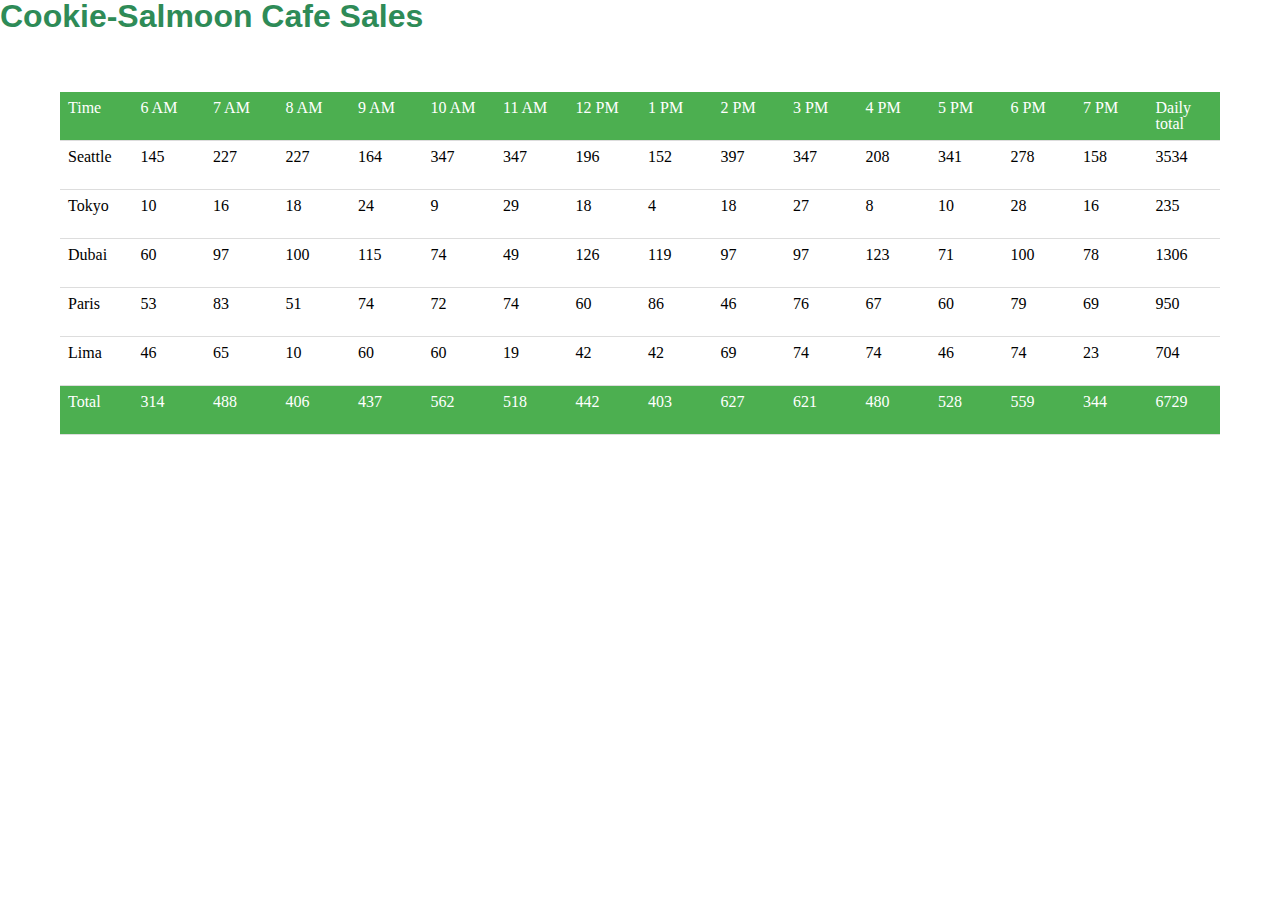
==== sales.html @ 74f800c9 "Update sales.html" ====
<!DOCTYPE html>
<html lang="en">
<head>
    <title>Cookie-stand</title>
    <link rel="stylesheet" href="./Css/reset.css">
    <link rel="stylesheet" href="./Css/style.css">
</head>
<body>
    <h1>  Cookie-Salmoon Cafe Sales </h1>
   <div id= salestable></div>

    <script src="./JS/app.js"></script>
</body>
</html>
---- Css/style.css ----
h1 {
    color: seagreen;
    font-size: xx-large;
    font-family: 'Segoe UI', Tahoma, Geneva, Verdana, sans-serif;
    font-weight: bolder;
}

a {
    color: sienna;
    text-decoration: none;
    font-weight: bold;
}


div{
    margin: 50px;
    padding: 10px;
    border: 20px;
    border-color: darkgreen;
}


table {
    width: 100%;
  border-collapse: collapse;
  border-color: darkred;
  
    
}
tr:hover {background-color:#f5f5f5;}   

th, td {
    padding: 8px;
    text-align: left;
    border-bottom: 1px solid #ddd;
  }

th {
    background-color: #4CAF50;
    color: white;
  }


tr, th, td{
    height: 2em;
    width: 3em;
}
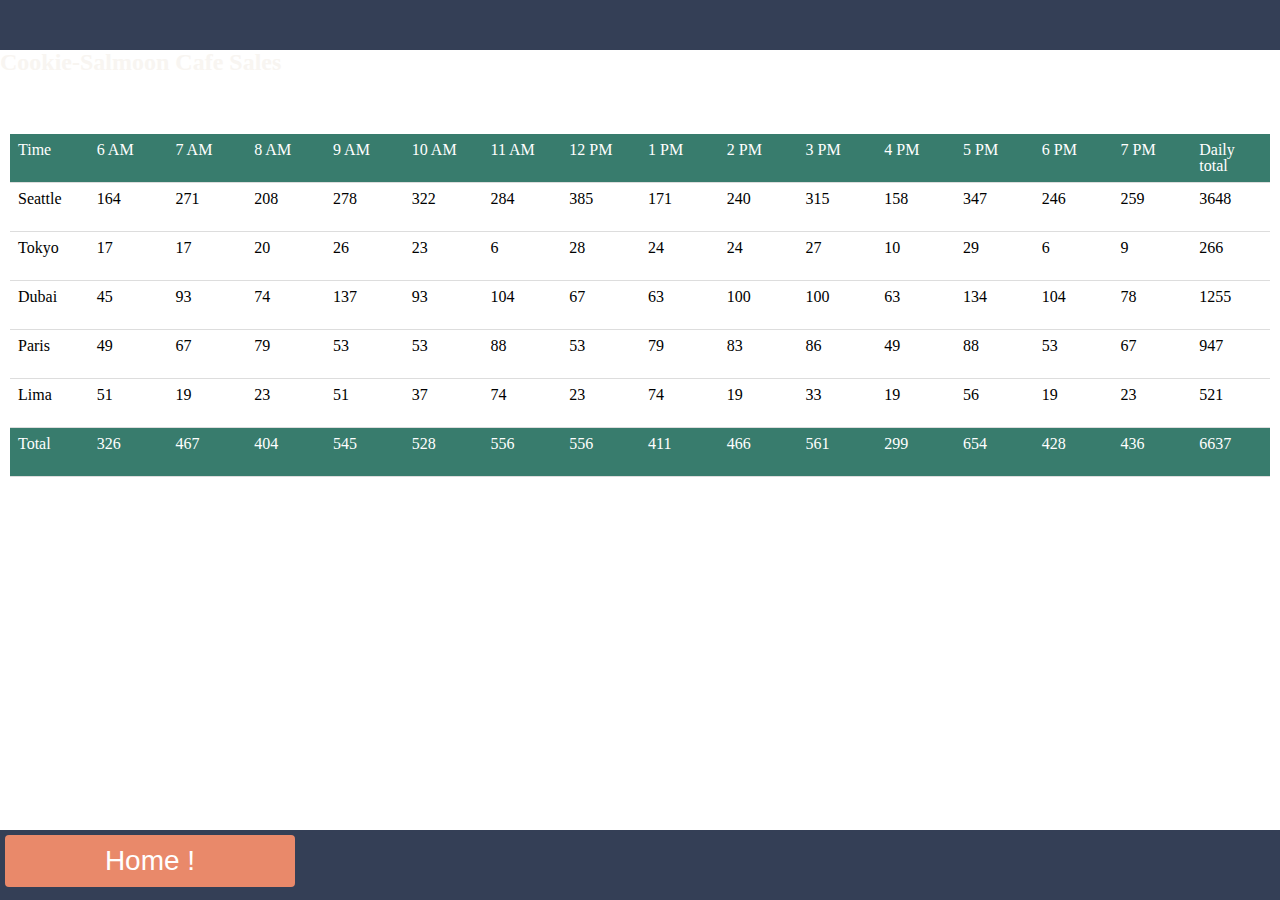
==== commit 65116c04: "final css vi" ====
--- a/sales.html
+++ b/sales.html
@@ -6,9 +6,14 @@
     <link rel="stylesheet" href="./Css/style.css">
 </head>
 <body>
+    <header></header>
+    <main></main>
     <h1>  Cookie-Salmoon Cafe Sales </h1>
    <div id= salestable></div>
 
     <script src="./JS/app.js"></script>
+    <footer>
+        <a href="./index.html"><button class="button" style="vertical-align:middle"><span>Home ! </span></button><a></a>
+    </footer>
 </body>
-</html>
+</html>--- a/Css/style.css
+++ b/Css/style.css
@@ -1,22 +1,81 @@
-h1 {
-    color: seagreen;
-    font-size: xx-large;
-    font-family: 'Segoe UI', Tahoma, Geneva, Verdana, sans-serif;
-    font-weight: bolder;
+header {
+  background-color: #343f56;
+  color: moccasin;
+  box-sizing: border-box;
+  width: 100%;
+  height: 50px;
+  position: relative;
+  text-align: center;
 }
 
-a {
-    color: sienna;
-    text-decoration: none;
-    font-weight: bold;
+.top img{
+  width: 60px;
+  height: 30px;
+  float: left;
+}
+
+h1 {
+    color: #f8f5f1;
+    font-size: x-large;
+    font-family: cursive;
+    font-weight: bolder;
+    font-family: cursive;
+    position: relative;
+    text-shadow: #ddd;
 }
 
 
+.line {
+  text-decoration: none;
+  list-style: none;
+ color: #343f56;
+  font-family: cursive;
+  display: inline;
+  position: relative;
+  width: 20px;
+  text-align: center;
+}
+
+ul li {
+  display: inline-block;
+  width: 130px;
+  text-align: center;
+  font-size: xx-large;
+  color: #e9896a;
+  margin: 20px;
+}
 div{
-    margin: 50px;
+    margin-top: 50px;
     padding: 10px;
     border: 20px;
-    border-color: darkgreen;
+    border-color: #387c6d;
+}
+
+.img{
+  margin: 10px;
+  align-self: center;
+  width: 90%;
+  height: 300px;
+  margin-left: 50px;
+  margin-right: 50px;
+
+  
+}
+.img ul li img{
+  width: 200px;
+  height: 150px;
+  margin: 100px 0px 100px 0px;
+  position: relative;
+  display: inline-block;
+}
+
+#welcome{
+  color: #387c6d;
+  text-align: center;
+  font-size: xx-large;
+  font-weight: bolder;
+  font-family: cursive;
+  margin-top: 100px;
 }
 
 
@@ -36,7 +95,7 @@
   }
 
 th {
-    background-color: #4CAF50;
+    background-color: #387c6d;
     color: white;
   }
 
@@ -45,3 +104,81 @@
     height: 2em;
     width: 3em;
 }
+
+.btn{
+  text-align: right;
+}
+
+.button {
+  display: inline-block;
+  border-radius: 4px;
+  background-color: #e9896a;
+  border: none;
+  color: #FFFFFF;
+  text-align: center;
+  font-size: 28px;
+  padding: 10px;
+  width: 290px;
+  transition: all 0.5s;
+  cursor: pointer;
+  margin: 5px;
+}
+
+.button span {
+  cursor: pointer;
+  display: inline-block;
+  position: relative;
+  transition: 0.5s;
+}
+
+.button span:after {
+  content: '\00bb';
+  position: absolute;
+  opacity: 0;
+  top: 0;
+  right: -20px;
+  transition: 0.5s;
+}
+
+.button:hover span {
+  padding-right: 25px;
+}
+
+.button:hover span:after {
+  opacity: 1;
+  right: 0;
+}
+
+
+a.button {
+  -webkit-appearance: button;
+  -moz-appearance: button;
+  appearance: button;
+
+  text-decoration: none;
+  color: initial;
+}
+
+
+.bottom{
+  text-align: right;
+  color: #f8f5f1;
+  position: relative;
+
+}
+
+
+
+
+
+footer{
+  position: fixed;
+  left: 0;
+  bottom: 0;
+  background-color: #343f56;
+  width: 300%;
+  height: 70px;
+  margin-top: 20px;
+  text-align: left;
+  color: #ddd;
+}
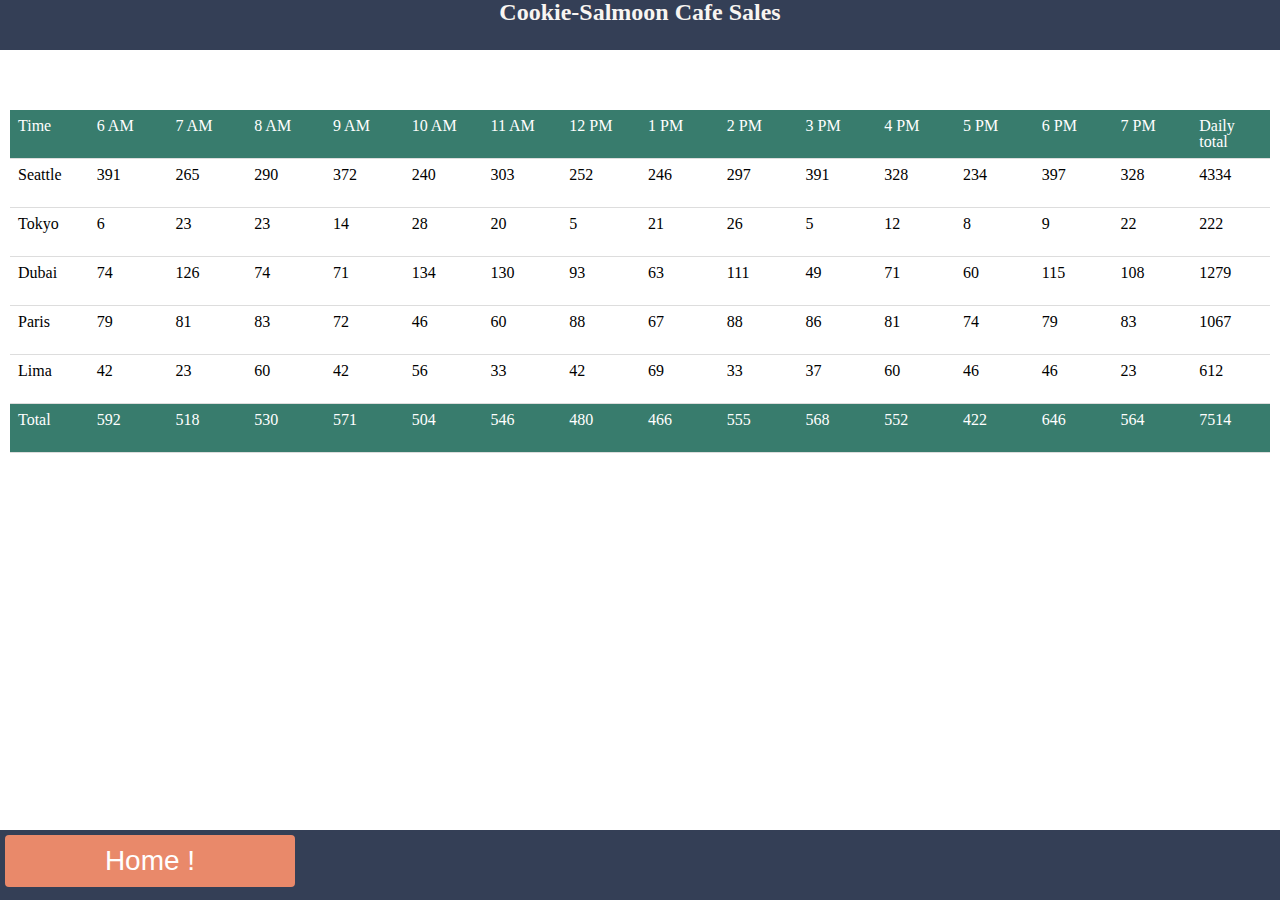
==== commit 64d1e2bf: "update" ====
--- a/sales.html
+++ b/sales.html
@@ -6,9 +6,9 @@
     <link rel="stylesheet" href="./Css/style.css">
 </head>
 <body>
-    <header></header>
+    <header><h1 id='page2'>  Cookie-Salmoon Cafe Sales </h1></header>
     <main></main>
-    <h1>  Cookie-Salmoon Cafe Sales </h1>
+    
    <div id= salestable></div>
 
     <script src="./JS/app.js"></script>
--- a/Css/style.css
+++ b/Css/style.css
@@ -25,6 +25,16 @@
 }
 
 
+#page2 {
+  color: #f8f5f1;
+  font-size: x-large;
+  font-family: cursive;
+  font-weight: bolder;
+  font-family: cursive;
+  position: relative;
+  text-shadow: #ddd;
+}
+
 .line {
   text-decoration: none;
   list-style: none;
@@ -44,6 +54,7 @@
   color: #e9896a;
   margin: 20px;
 }
+
 div{
     margin-top: 50px;
     padding: 10px;
@@ -51,22 +62,21 @@
     border-color: #387c6d;
 }
 
-.img{
-  margin: 10px;
+#img{
   align-self: center;
   width: 90%;
-  height: 300px;
+  height: 30%;
   margin-left: 50px;
   margin-right: 50px;
-
-  
+  align-content: center;
 }
-.img ul li img{
+#img ul li img{
   width: 200px;
   height: 150px;
-  margin: 100px 0px 100px 0px;
-  position: relative;
+  margin-left: 100px;
+  margin-right: 500px;
   display: inline-block;
+  
 }
 
 #welcome{
@@ -169,8 +179,6 @@
 
 
 
-
-
 footer{
   position: fixed;
   left: 0;
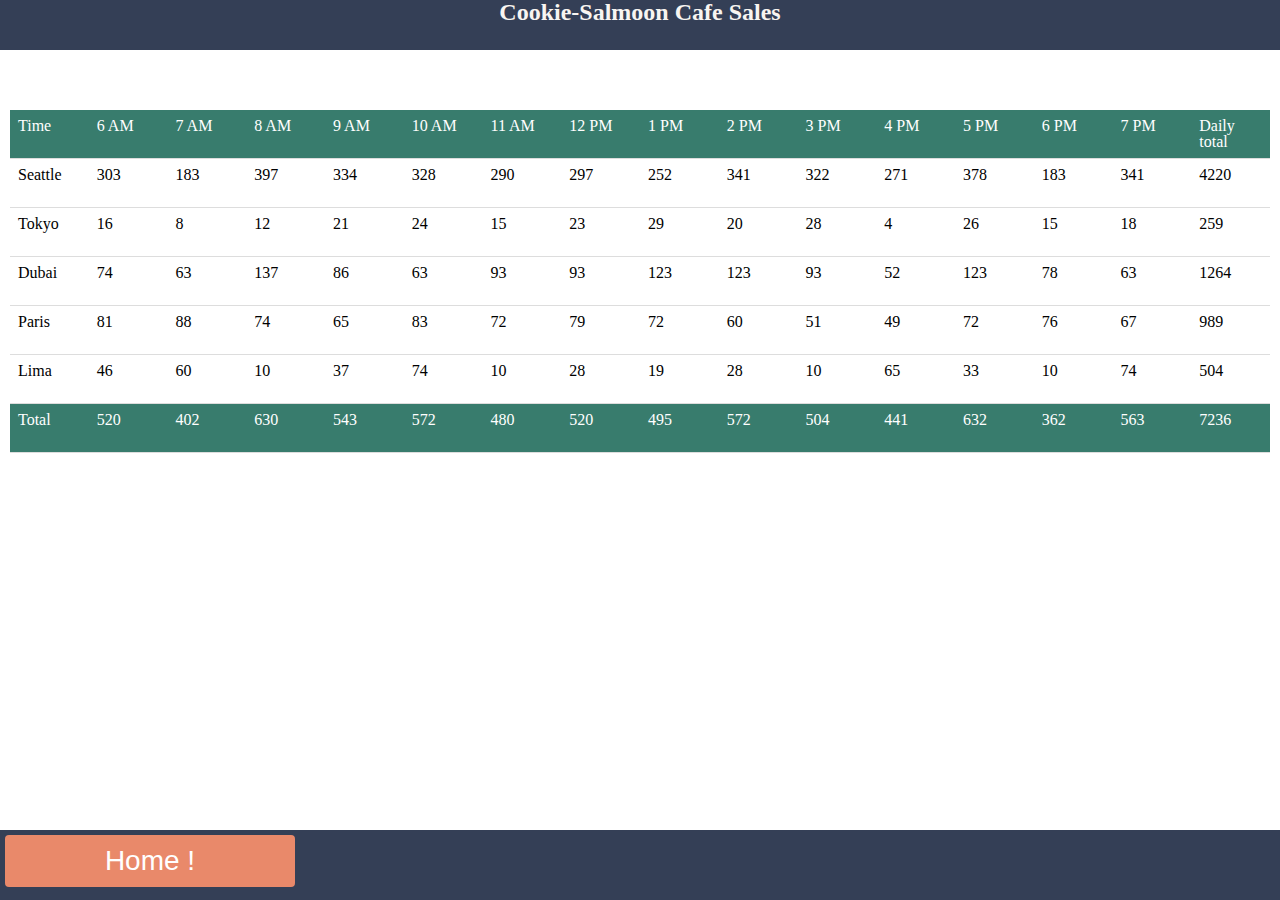
==== commit e790f228: "update" ====
--- a/sales.html
+++ b/sales.html
@@ -6,7 +6,9 @@
     <link rel="stylesheet" href="./Css/style.css">
 </head>
 <body>
-    <header><h1 id='page2'>  Cookie-Salmoon Cafe Sales </h1></header>
+    <header>
+        <h1 id='page2'>  Cookie-Salmoon Cafe Sales </h1>
+    </header>
     <main></main>
     
    <div id= salestable></div>
--- a/Css/style.css
+++ b/Css/style.css
@@ -73,8 +73,10 @@
 #img ul li img{
   width: 200px;
   height: 150px;
-  margin-left: 100px;
-  margin-right: 500px;
+  left: 25%;
+  right: 25%;
+  /* margin-left: 100px;
+  margin-right: 500px; */
   display: inline-block;
   
 }
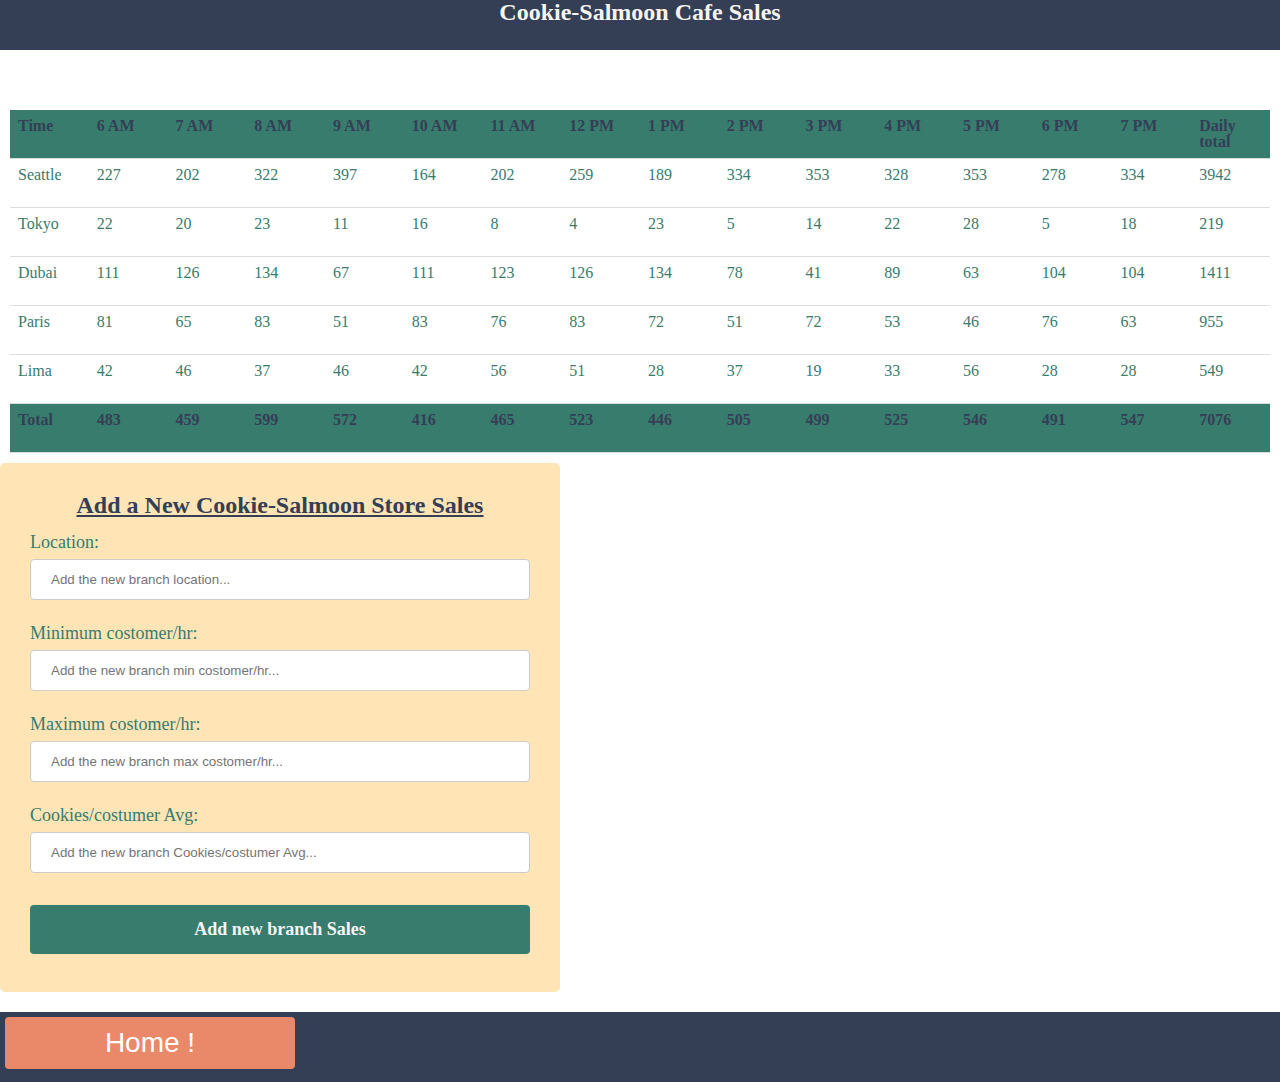
==== commit f4b37a8d: "lab9" ====
--- a/sales.html
+++ b/sales.html
@@ -13,6 +13,30 @@
     
    <div id= salestable></div>
 
+   <form action="" id='newStore'>
+       <fieldset>
+           <legend>Add a New Cookie-Salmoon Store Sales</legend>
+           <br/>
+           <label for="location">Location: </label>
+           <input type="text" name="location" id="location" placeholder="Add the new branch location..."/>
+           <br />
+           <br />
+           <label for="min">Minimum costomer/hr: </label>
+           <input type="text" name="min" id="min" placeholder="Add the new branch min costomer/hr..."/>
+           <br />
+           <br />
+           <label for="max">Maximum costomer/hr: </label>
+           <input type="text" name="max" id="max" placeholder="Add the new branch max costomer/hr..."/>
+           <br />
+           <br />
+           <label for="avg">Cookies/costumer Avg: </label>
+           <input type="text" name="avg" id="avg" placeholder="Add the new branch Cookies/costumer Avg..."/>
+           <br />
+           <br />
+           <input type="submit" value="Add new branch Sales">
+       </fieldset>
+   </form>
+
     <script src="./JS/app.js"></script>
     <footer>
         <a href="./index.html"><button class="button" style="vertical-align:middle"><span>Home ! </span></button><a></a>
--- a/Css/style.css
+++ b/Css/style.css
@@ -108,14 +108,78 @@
 
 th {
     background-color: #387c6d;
-    color: white;
+    color: #343f56;
+    font-weight: bolder;
+    font-family: cursive;
   }
 
-
+td{
+  color: #387c6d;
+  font-family: cursive;
+}
 tr, th, td{
     height: 2em;
     width: 3em;
 }
+
+
+legend{
+  font-weight: bolder;
+  font-family: cursive;
+  font-size: x-large;
+  color: #343f56;
+  text-align: center;
+  text-decoration: underline;
+
+
+}
+
+label{
+font-family: cursive;
+font-size: large;
+color: #387c6d;
+}
+
+input[type=text], select {
+  width: 100%;
+  padding: 12px 20px;
+  margin: 8px 0;
+  display: inline-block;
+  border: 1px solid #ccc;
+  border-radius: 4px;
+  box-sizing: border-box;
+}
+
+input[type=submit] {
+  width: 100%;
+  background-color: #387c6d;
+  color: #f5f5f5;
+  padding: 14px 20px;
+  margin: 8px 0;
+  border: none;
+  border-radius: 4px;
+  cursor: pointer;
+  font-size: large;
+  font-weight: bolder;
+  font-family: cursive;
+  
+}
+
+input[type=submit]:hover {
+  background-color: #e9896a;
+  color: #343f56;
+}
+
+form {
+  border-radius: 5px;
+  width: 500px;
+  background-color: moccasin;
+  padding: 30px;
+
+}
+
+  
+
 
 .btn{
   text-align: right;
@@ -182,7 +246,7 @@
 
 
 footer{
-  position: fixed;
+  position: relative;
   left: 0;
   bottom: 0;
   background-color: #343f56;
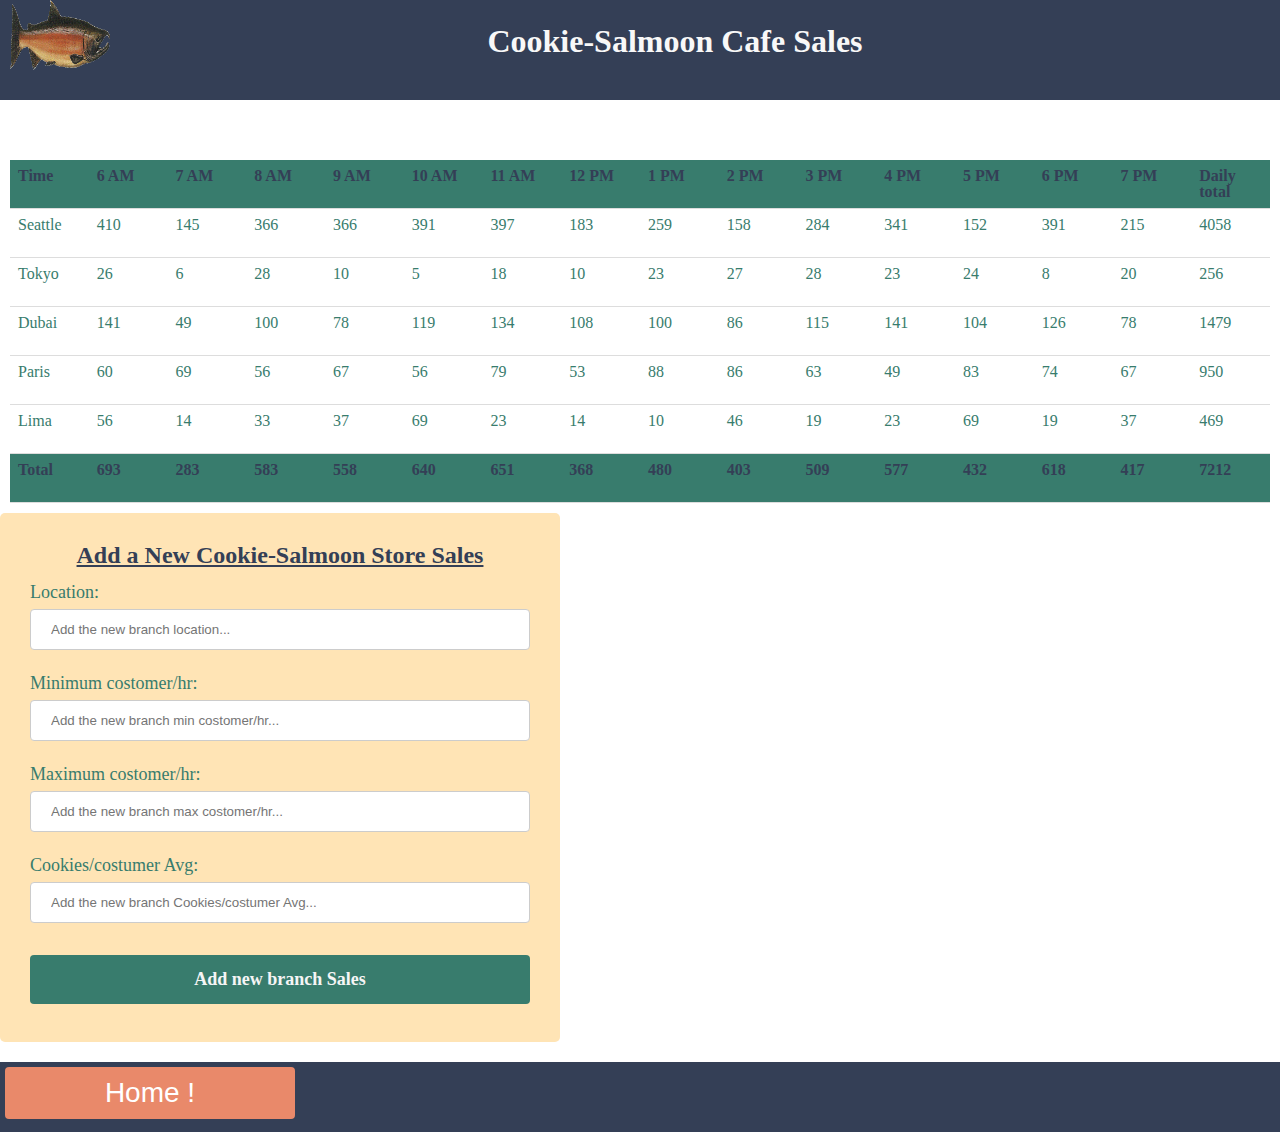
==== commit 06524513: "logo link" ====
--- a/sales.html
+++ b/sales.html
@@ -6,9 +6,15 @@
     <link rel="stylesheet" href="./Css/style.css">
 </head>
 <body>
-    <header>
+    <header class='top'>
+        <a href="./index.html"><img src="./img/salmon.png" alt="Cookie-Salmoon"></a>
+        <h1>  Cookie-Salmoon Cafe Sales </h1>
+        
+    </header>
+    <!-- <header>
+
         <h1 id='page2'>  Cookie-Salmoon Cafe Sales </h1>
-    </header>
+    </header> -->
     <main></main>
     
    <div id= salestable></div>
--- a/Css/style.css
+++ b/Css/style.css
@@ -3,37 +3,44 @@
   color: moccasin;
   box-sizing: border-box;
   width: 100%;
+  height: 100px;
+  position: relative;
+  text-align: center;
+}
+
+.top img{
+  width: 100px;
+  height: 70px;
+  float: left;
+  margin-left: 10px;
+  cursor: pointer;
+  position: relative;
+  transition: 0.5s;
+}
+
+a.top img {
+  -webkit-appearance: button;
+  -moz-appearance: button;
+  appearance: button;
+
+  text-decoration: none;
+  color: initial;
+}
+
+
+h1{
+  color: #f8f8f8;
+  font-size: xx-large;
+  font-family: cursive;
+  font-weight: bolder;
+  position: relative;
+  width: 600px;
   height: 50px;
-  position: relative;
-  text-align: center;
-}
-
-.top img{
-  width: 60px;
-  height: 30px;
-  float: left;
-}
-
-h1 {
-    color: #f8f5f1;
-    font-size: x-large;
-    font-family: cursive;
-    font-weight: bolder;
-    font-family: cursive;
-    position: relative;
-    text-shadow: #ddd;
-}
-
-
-#page2 {
-  color: #f8f5f1;
-  font-size: x-large;
-  font-family: cursive;
-  font-weight: bolder;
-  font-family: cursive;
-  position: relative;
-  text-shadow: #ddd;
-}
+  top: 25px;
+  left: 320px;
+}
+
+
 
 .line {
   text-decoration: none;
@@ -75,8 +82,6 @@
   height: 150px;
   left: 25%;
   right: 25%;
-  /* margin-left: 100px;
-  margin-right: 500px; */
   display: inline-block;
   
 }
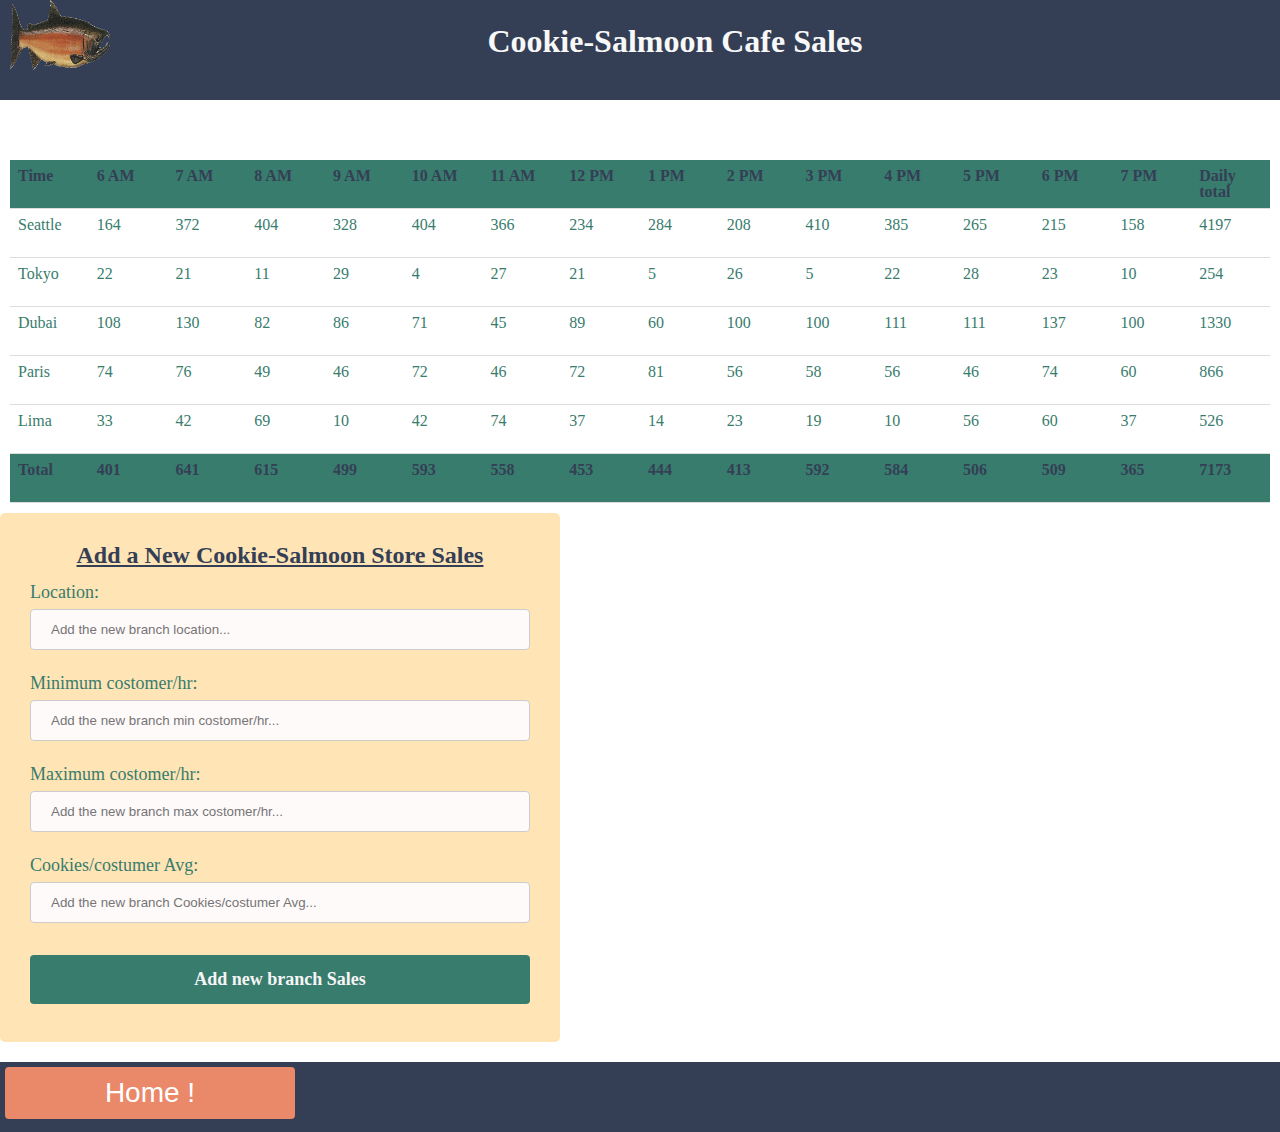
==== commit baa05b9b: "validation" ====
--- a/sales.html
+++ b/sales.html
@@ -24,19 +24,19 @@
            <legend>Add a New Cookie-Salmoon Store Sales</legend>
            <br/>
            <label for="location">Location: </label>
-           <input type="text" name="location" id="location" placeholder="Add the new branch location..."/>
+           <input type="text" name="location" id="location" placeholder="Add the new branch location..." required aria-required="true"/>
            <br />
            <br />
            <label for="min">Minimum costomer/hr: </label>
-           <input type="text" name="min" id="min" placeholder="Add the new branch min costomer/hr..."/>
+           <input type="number" name="min" id="min" placeholder="Add the new branch min costomer/hr..."required aria-required="true"/>
            <br />
            <br />
            <label for="max">Maximum costomer/hr: </label>
-           <input type="text" name="max" id="max" placeholder="Add the new branch max costomer/hr..."/>
+           <input type="number" name="max" id="max" placeholder="Add the new branch max costomer/hr..."required aria-required="true"/>
            <br />
            <br />
            <label for="avg">Cookies/costumer Avg: </label>
-           <input type="text" name="avg" id="avg" placeholder="Add the new branch Cookies/costumer Avg..."/>
+           <input type="number" name="avg" id="avg" placeholder="Add the new branch Cookies/costumer Avg..."required aria-required="true"/>
            <br />
            <br />
            <input type="submit" value="Add new branch Sales">
--- a/Css/style.css
+++ b/Css/style.css
@@ -145,7 +145,26 @@
 color: #387c6d;
 }
 
+
+input:required {
+  border-color: #c92432;
+  color:  #c92432;
+  background: #fffafa;
+}
+
+
+
 input[type=text], select {
+  width: 100%;
+  padding: 12px 20px;
+  margin: 8px 0;
+  display: inline-block;
+  border: 1px solid #ccc;
+  border-radius: 4px;
+  box-sizing: border-box;
+}
+
+input[type=number], select {
   width: 100%;
   padding: 12px 20px;
   margin: 8px 0;
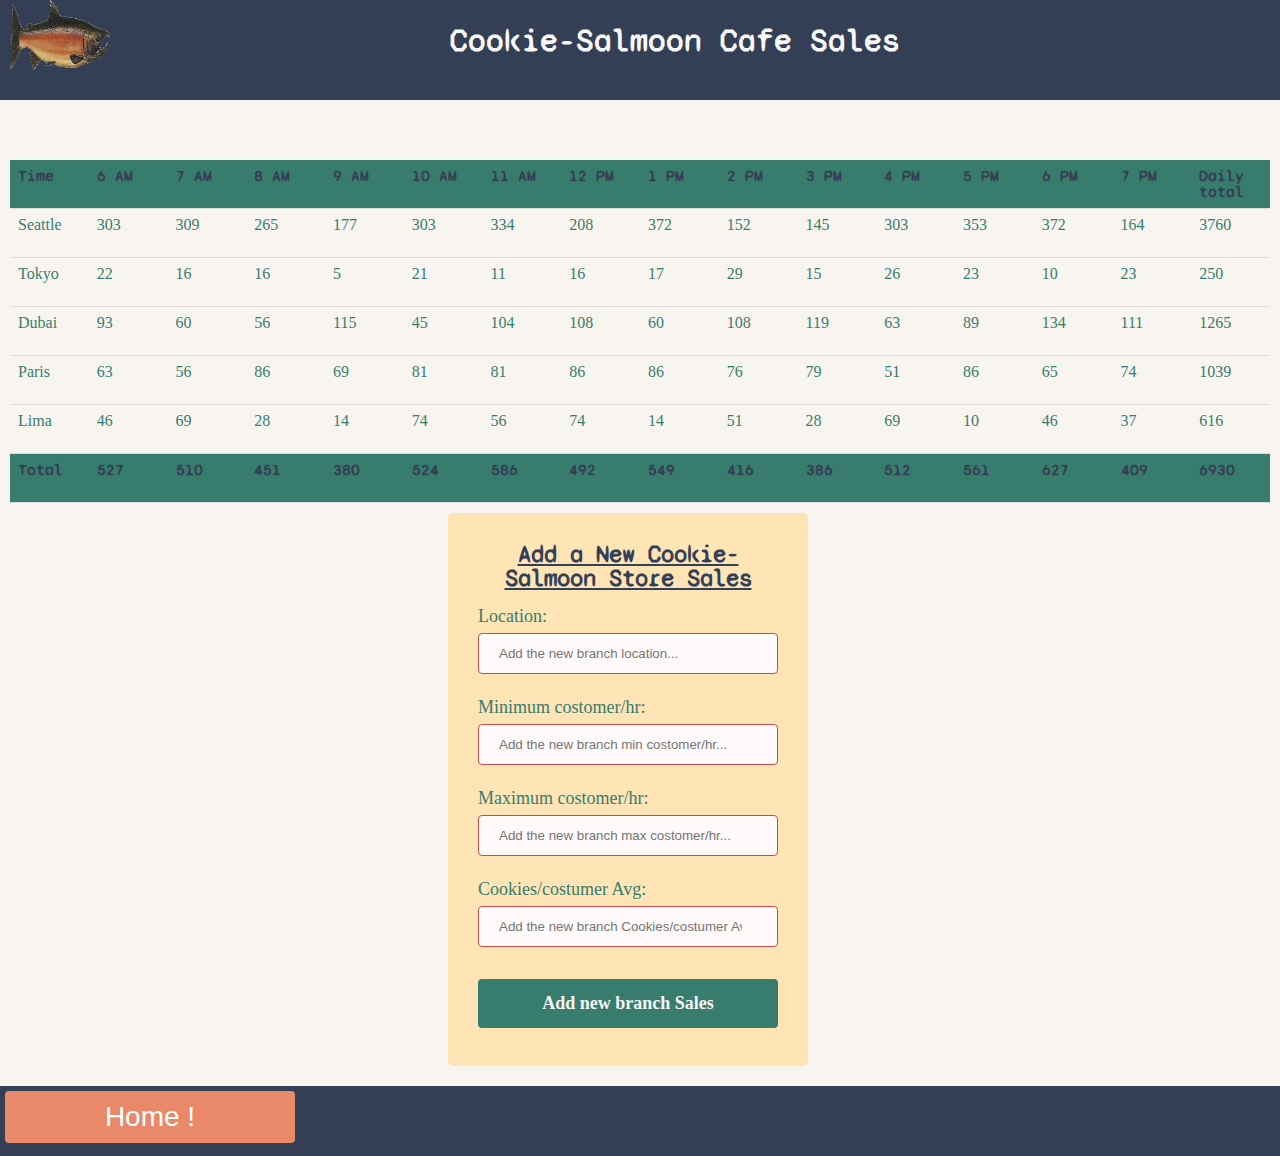
==== commit 4f788968: "update" ====
--- a/sales.html
+++ b/sales.html
@@ -4,6 +4,10 @@
     <title>Cookie-stand</title>
     <link rel="stylesheet" href="./Css/reset.css">
     <link rel="stylesheet" href="./Css/style.css">
+    <link rel="preconnect" href="https://fonts.gstatic.com">
+<link href="https://fonts.googleapis.com/css2?family=Lobster&display=swap" rel="stylesheet">
+<link rel="preconnect" href="https://fonts.gstatic.com">
+<link href="https://fonts.googleapis.com/css2?family=Syne+Mono&display=swap" rel="stylesheet">
 </head>
 <body>
     <header class='top'>
@@ -11,10 +15,7 @@
         <h1>  Cookie-Salmoon Cafe Sales </h1>
         
     </header>
-    <!-- <header>
-
-        <h1 id='page2'>  Cookie-Salmoon Cafe Sales </h1>
-    </header> -->
+   
     <main></main>
     
    <div id= salestable></div>
--- a/Css/style.css
+++ b/Css/style.css
@@ -1,3 +1,7 @@
+body{
+  background-color: #f8f5f1;
+}
+
 header {
   background-color: #343f56;
   color: moccasin;
@@ -7,6 +11,7 @@
   position: relative;
   text-align: center;
 }
+
 
 .top img{
   width: 100px;
@@ -31,7 +36,8 @@
 h1{
   color: #f8f8f8;
   font-size: xx-large;
-  font-family: cursive;
+  font-family: 'Chango', cursive;
+  font-family: 'Syne Mono', monospace;
   font-weight: bolder;
   position: relative;
   width: 600px;
@@ -46,8 +52,8 @@
   text-decoration: none;
   list-style: none;
  color: #343f56;
-  font-family: cursive;
-  display: inline;
+ font-family: 'Syne Mono', monospace;
+   display: inline;
   position: relative;
   width: 20px;
   text-align: center;
@@ -91,7 +97,7 @@
   text-align: center;
   font-size: xx-large;
   font-weight: bolder;
-  font-family: cursive;
+  font-family: 'Lobster', cursive;
   margin-top: 100px;
 }
 
@@ -115,8 +121,8 @@
     background-color: #387c6d;
     color: #343f56;
     font-weight: bolder;
-    font-family: cursive;
-  }
+    font-family: 'Chango', cursive;
+    font-family: 'Syne Mono', monospace;  }
 
 td{
   color: #387c6d;
@@ -130,8 +136,8 @@
 
 legend{
   font-weight: bolder;
-  font-family: cursive;
-  font-size: x-large;
+  font-family: 'Syne Mono', monospace;
+      font-size: x-large;
   color: #343f56;
   text-align: center;
   text-decoration: underline;
@@ -158,8 +164,9 @@
   width: 100%;
   padding: 12px 20px;
   margin: 8px 0;
-  display: inline-block;
-  border: 1px solid #ccc;
+  /* display: inline-block; */
+  
+  border: 1px solid rgb(204, 76, 76);
   border-radius: 4px;
   box-sizing: border-box;
 }
@@ -168,8 +175,7 @@
   width: 100%;
   padding: 12px 20px;
   margin: 8px 0;
-  display: inline-block;
-  border: 1px solid #ccc;
+  border: 1px solid  rgb(204, 76, 76);
   border-radius: 4px;
   box-sizing: border-box;
 }
@@ -196,10 +202,11 @@
 
 form {
   border-radius: 5px;
-  width: 500px;
+  width: 300px;
   background-color: moccasin;
   padding: 30px;
-
+position: relative;
+left: 35%;
 }
 
   
@@ -268,13 +275,12 @@
 }
 
 
-
 footer{
   position: relative;
   left: 0;
   bottom: 0;
   background-color: #343f56;
-  width: 300%;
+  width: 100%;
   height: 70px;
   margin-top: 20px;
   text-align: left;
